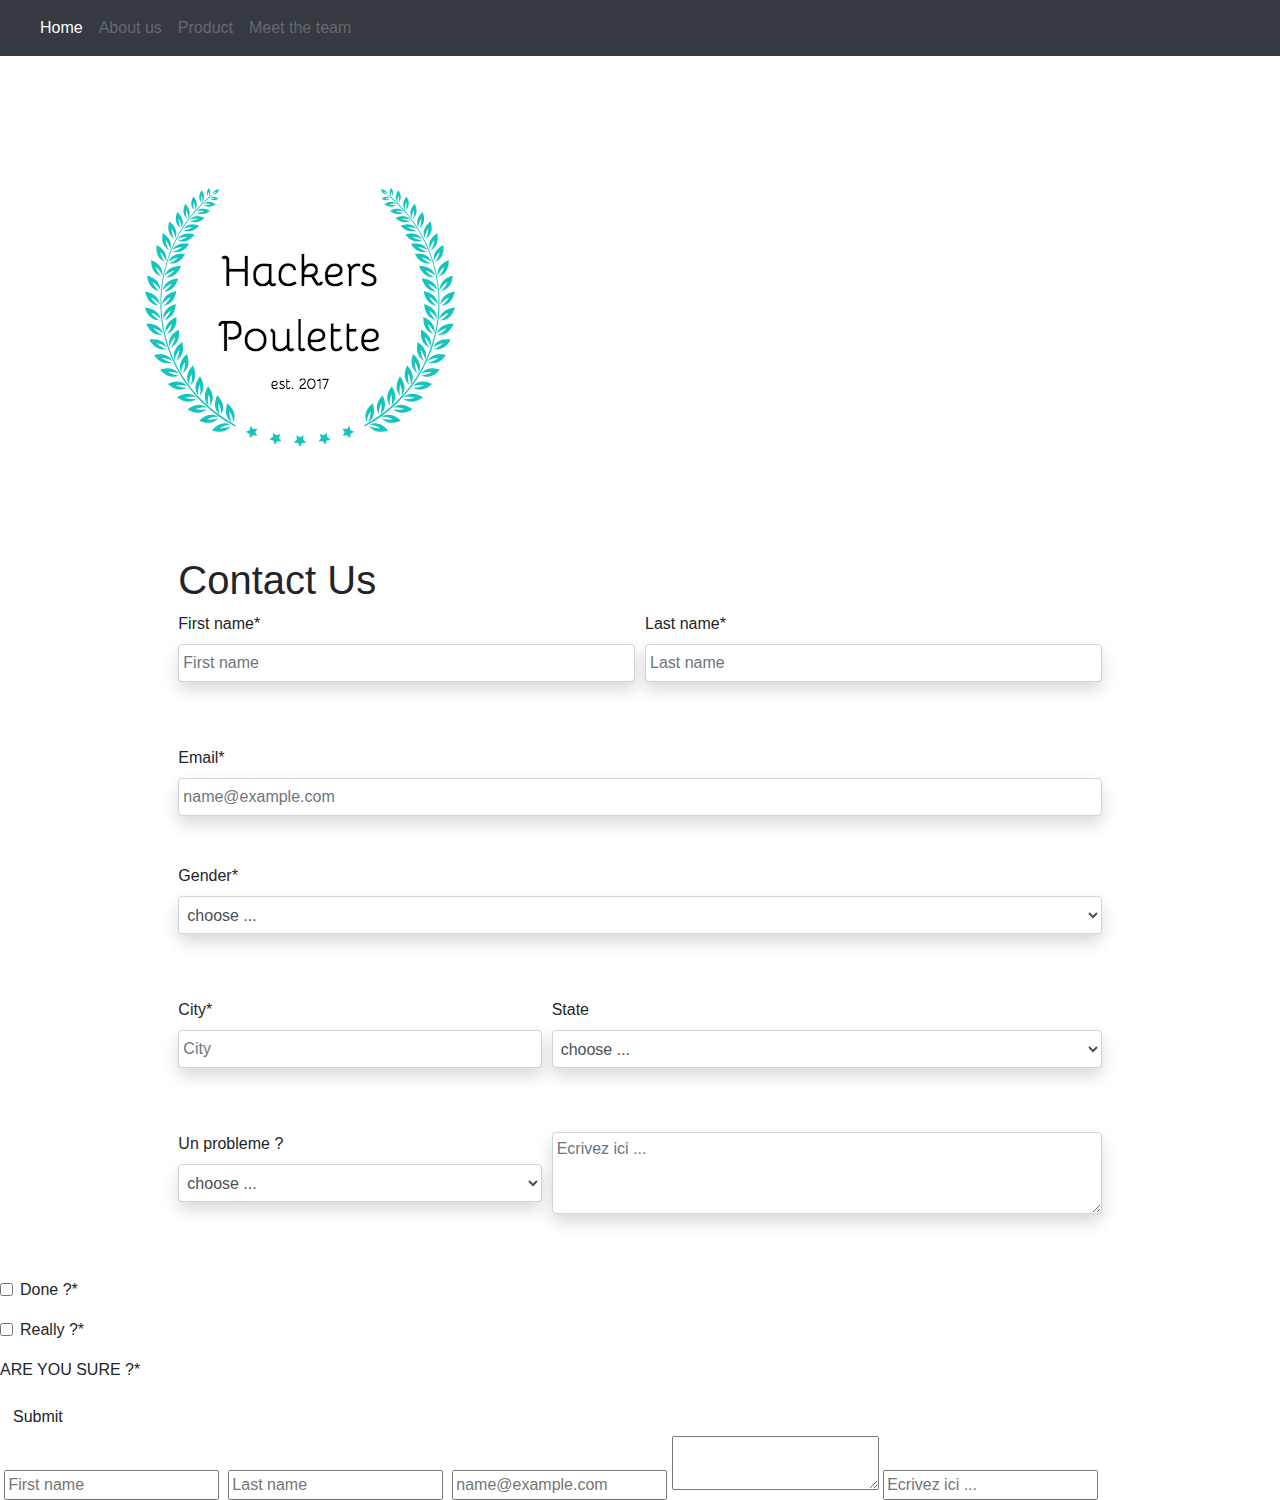
==== index2.html @ 5a26ad04 "Fin de journée" ====
<!DOCTYPE html>
<html lang="en">
  <head>
    <!-- Required meta tags -->
    <meta charset="utf-8">
    <meta name="viewport" content="width=device-width, initial-scale=1, shrink-to-fit=no">
    <meta name="Hackers-Poulette" content="La société Hackers Poulette ™ vendent des kits d'accessoires Raspberry Pi, ici se trouve une proposition de formulaire"/>
    <link rel="icon" type="img/png" href="assets/img/Egg-icon.png" title="icon of eggs">
    <!-- Bootstrap CSS -->
    <link rel="stylesheet" href="https://stackpath.bootstrapcdn.com/bootstrap/4.3.1/css/bootstrap.min.css" integrity="sha384-ggOyR0iXCbMQv3Xipma34MD+dH/1fQ784/j6cY/iJTQUOhcWr7x9JvoRxT2MZw1T" crossorigin="anonymous">
    <link rel="stylesheet" type="text/css" href="assets/css/style.css">
    <link rel="stylesheet" type="text/css" href="assets/css/Font.css">

    <title>Hackers Poulette</title>
  </head>
  <body>
      <header>
        <nav class="navbar navbar-expand-lg navbar-dark bg-dark">
  <a class="navbar-brand" href="#"></a>
  <button class="navbar-toggler" type="button" data-toggle="collapse" data-target="#navbarNav" aria-controls="navbarNav" aria-expanded="false" aria-label="Toggle navigation">
    <span class="navbar-toggler-icon"></span>
  </button>
  <div class="collapse navbar-collapse" id="navbarNav">
    <ul class="navbar-nav">
      <li class="nav-item active">
        <a class="nav-link disabled" title="Home" href="#">Home <span class="sr-only">(current)</span></a>
      </li>
      <li class="nav-item">
        <a class="nav-link disabled" title="About" href="#">About us</a>
      </li>
      <li class="nav-item">
        <a class="nav-link disabled" title="Product" href="#">Product</a>
      </li>
      <li class="nav-item">
        <a class="nav-link disabled" title="Meet the team" href="#" tabindex="-1">Meet the team</a>
      </li>
    </ul>
  </div>
</nav>      </header>
      <section>
        <img class="center" src="assets/img/hackers-poulette-logo.png" title="Logo of Hackers-Poulette society">
      </section>
      <section class="formulaire">
            

<section class="container">
    <section class="form-row">
        <section class="form offset-1 col-10">
        <h1>Contact Us</h1>

        

        <form class="needs-validation" method="post" action="" novalidate>
            <section class="form-row ">
                <section class="User col-6 md-4 mb-1">
                <!---last name & first name--->
                    <label for="validationDefault01">First name<span class="required">*</span></label>
                    <input type="text" class="form-control shadow p-1 mb-5 bg-white rounded" alt="Input for Firstname  ?  " value="" id="validationDefault01" placeholder="First name" name="firstname" required>
                    <section class="valid-feedback">
                        Kot kot okaaaaay!
                    </section>
                    <section class="invalid-feedback">
                        not not okaaaaaay!   
                    </section>
                </section>
                <section class="User col-6 md-4 mb-3">
                    <label for="validationDefault02">Last name<span class="required">*</span></label>
                    <input type="text" class="form-control shadow p-1 mb-5 bg-white rounded" alt="Input for Lastname " value="" id="validationDefault02" placeholder="Last name" name="lastname" required>
                    <section class="valid-feedback">
                        Kot kot okaaaaay!
                    </section>
                    <section class="invalid-feedback">
                        not not okaaaaaay!   
                    </section>
                </section>

              <!--- Email -->
                <section class="email  col-12">
                    <label for="validationDefault03">Email<span class="required">*</span></label>
                    <input class="form-control shadow p-1 mb-5 bg-white rounded" value="" alt="Input for Firstname " id="validationDefault03" type="text"  placeholder="name@example.com" name="email" required>
                    <section class="valid-feedback">
                        Kot kot okaaaaay!
                    </section>
                    <section class="invalid-feedback">
                        not not okaaaaaay!   
                    </section>
                </section> 
            </section>
              <!--- gender--->
              <section class="form-row">
                <section class="col-12 md-12 mb-3">
                    <label for="validationDefault04">Gender<span class="required">*</span></label>
                        <select class="form-control shadow p-1 mb-5 bg-white rounded" name="Gender" alt="Input for Gender, male , female , no-binary " id ="validationDefault04" required>
                            <option  selected>choose ...</option>
                            <option value='male'>male </option><option value='female'>female </option><option value='binary'>no-binary</option>                        </select>
                    </section>
                </section>
            </section>
            </section>



            <!--- city & state --->
            <section class="form-row">
              <section class="offset-1 col-4 md-3 mb-3">
                <label for="validationDefault05">City<span class="required">*</span></label>
                <input type="text" class="form-control shadow p-1 mb-5 bg-white rounded" name="validationDefault05" alt="Input for City " id="validationDefault05" placeholder="City" required>
                <section class="valid-feedback">
                        Kot kot okaaaaay!
                    </section>
                    <section class="invalid-feedback">
                        not not okaaaaaay!   
                    </section>
              </section>
              <section class="col-6 md-3 mb-3">
                <label for="validationDefault06">State</label>
                <select class="form-control shadow p-1 mb-5 bg-white rounded" name="validationDefault06"  alt="Input for State , BE , Engl , FR , MA , IND " id ="validationDefault06" >
                    <option  selected>choose ...</option>
                    <option value='BE'>Belgium</option><option value='EN'>England</option><option value='FR'>France</option><option value='MA'>Madrid</option><option value='IND'>India</option> 
                    </select>
              </section>
                <section class="offset-1 col-4 md-3 mb-3">
                    <label for ="validationDefault07">Un probleme ?</label>
                    <select class="form-control shadow p-1 mb-5 bg-white rounded" name="validationDefault07"  alt="Input for Problems ? problems, suggestion, love" id ="validationDefault07">
                        <option  selected>choose ...</option>
                        <option value='Prob'>Problems </option><option value='Sugg'>Suggestion </option><option value='Love'>Love to share </option>                    </select>
                </section>
                <section class="Area  form-group col-6">
                    <textarea for="validationDefault08" name="bio" class="form-control shadow p-1 mb-5 bg-white rounded" alt="Input for Area " id="validationDefault08" rows="3" max-lenght="50" cols="30" placeholder="Ecrivez ici ..."></textarea>
                </section>
            </section>
            </section>
            <section class="form-group">
              <section class="form-check">
                <input class="form-check-input" type="checkbox" value="" alt="Input for checkbox done ?  " id="invalidCheck" required>
                <label class="form-check-label" for="invalidCheck">Done ?</label><span class="required">*</span></label>
              </section>
            </section>
            <section class="form-group">
              <section class="form-check">
                <input class="form-check-input" type="checkbox" value="" alt="Input for checkbox Really done ?  " id="invalidCheck2" required>
                <label class="form-check-label" for="invalidCheck2">Really ?</label><span class="required">*</span></label>
              </section>
            </section>
            <section class="form-group">
              <section class="form-check3">
                <input class="form-check-input" type="checkbox" value="" alt="Input for checkbox ARE YOU SURE  ?  " id="invalidCheck3" required>
                <label class="form-check-label" for="invalidCheck3">ARE YOU SURE ?<span class="required">*</span></label>
              </section>
            </section>
            <button class="btn " type="submit">Submit</button>
        </form>


        <form id="myformid" action="/myformaction">
            <!-- H o n e y p o t -->

            <label class="ohnohoney" for="validationDefault01"></label>
            <input class="ohnohoney" autocomplete="off" type="text" id="validationDefault01" name="validationDefault01" placeholder="First name">
           
            <label class="ohnohoney" for="validationDefault02"></label>
            <input class="ohnohoney" autocomplete="off" type="text" id="validationDefault02" name="validationDefault02" placeholder="Last name">
           
            <label class="ohnohoney" for="validationDefault03"></label>
            <input class="ohnohoney" autocomplete="off" type="text" id="validationDefault03" name="validationDefault03" placeholder="name@example.com">
            
            <textarea class="ohnohoney" for="validationDefault08"></textarea>
            <input class="ohnohoney" autocomplete="off" type="text" id="validationDefault08" name="validationDefault08" placeholder="Ecrivez ici ...">
        </form>


        <script>
        (function() {
          'use strict';
          window.addEventListener('load', function() {
            var forms = document.getElementsByClassName('needs-validation');
            var validation = Array.prototype.filter.call(forms, function(form) {
              form.addEventListener('submit', function(event) {
                if (form.checkValidity() === false) {
                  event.preventDefault();
                  event.stopPropagation();
                }
                form.classList.add('was-validated');
              }, false);
            });
          }, false);
        })();
        </script>

      <section>        
    <!-- Optional JavaScript -->
    <!-- jQuery first, then Popper.js, then Bootstrap JS -->
    <script src="https://code.jquery.com/jquery-3.3.1.slim.min.js" integrity="sha384-q8i/X+965DzO0rT7abK41JStQIAqVgRVzpbzo5smXKp4YfRvH+8abtTE1Pi6jizo" crossorigin="anonymous"></script>
    <script src="https://cdnjs.cloudflare.com/ajax/libs/popper.js/1.14.7/umd/popper.min.js" integrity="sha384-UO2eT0CpHqdSJQ6hJty5KVphtPhzWj9WO1clHTMGa3JDZwrnQq4sF86dIHNDz0W1" crossorigin="anonymous"></script>
    <script src="https://stackpath.bootstrapcdn.com/bootstrap/4.3.1/js/bootstrap.min.js" integrity="sha384-JjSmVgyd0p3pXB1rRibZUAYoIIy6OrQ6VrjIEaFf/nJGzIxFDsf4x0xIM+B07jRM" crossorigin="anonymous"></script>
  </body>
</html>
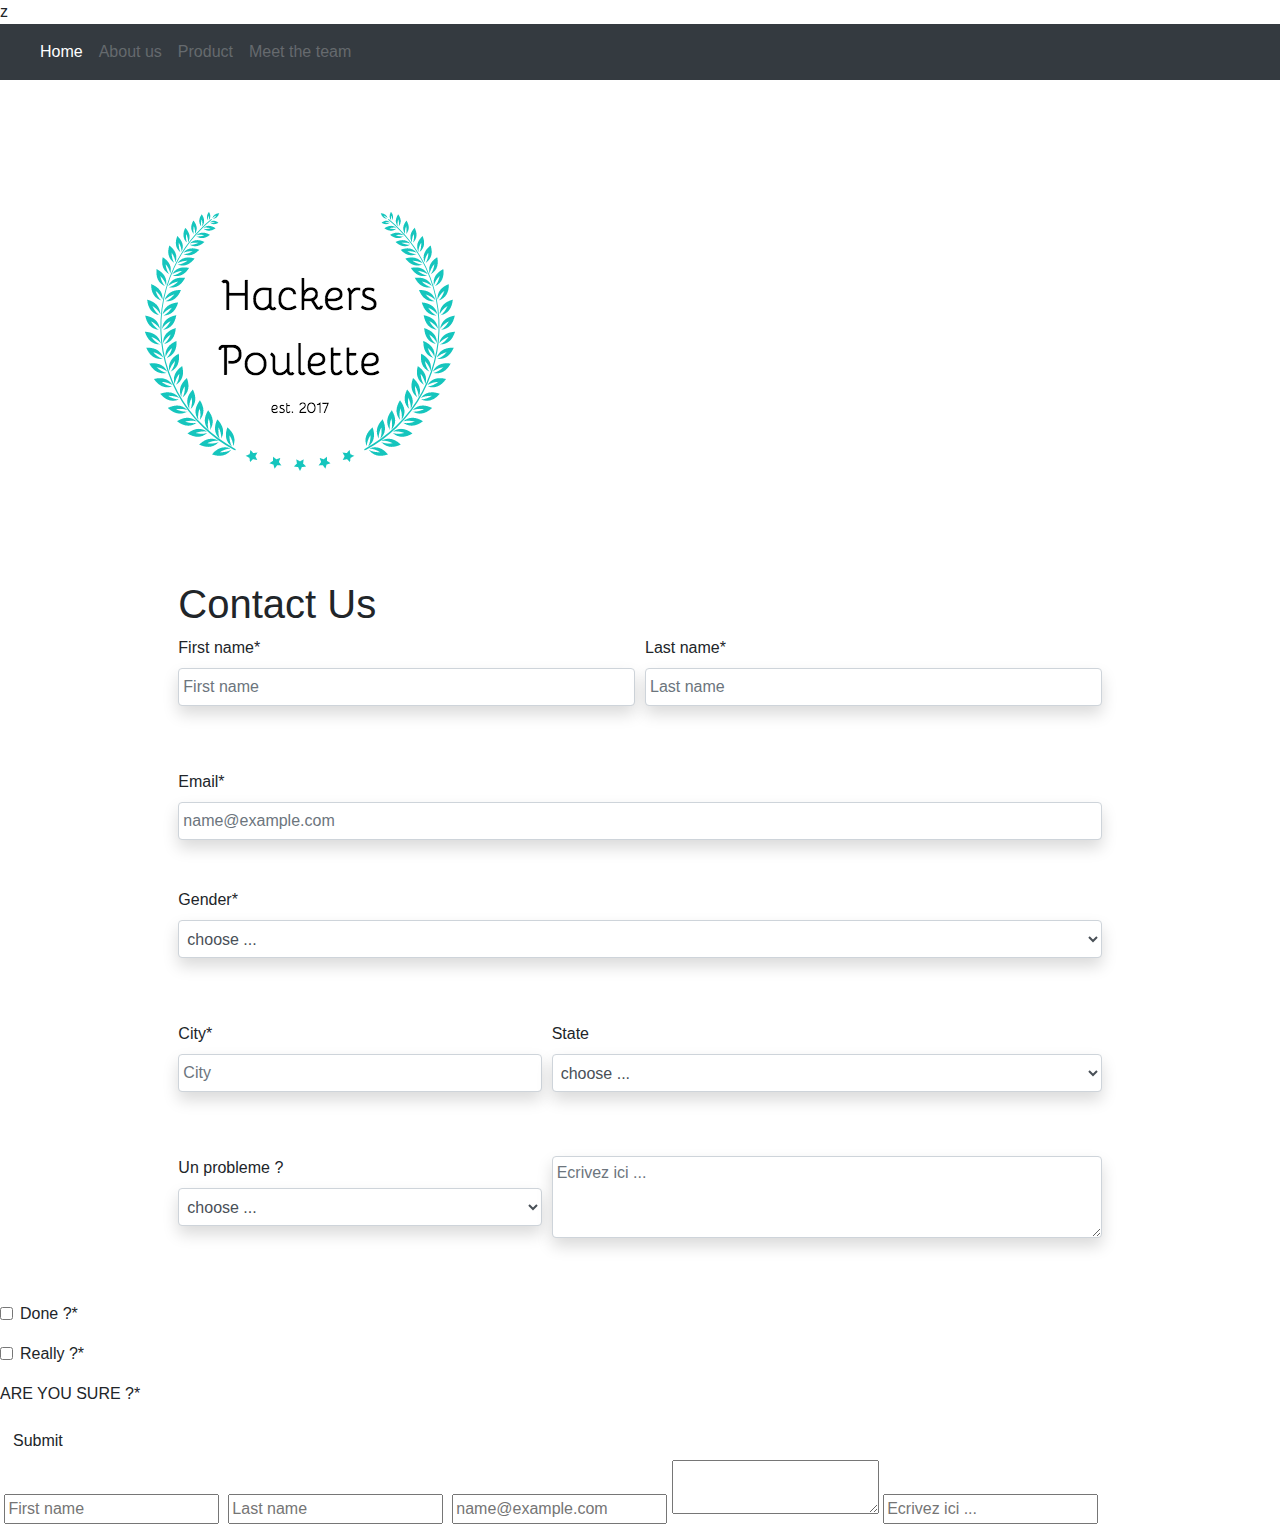
==== commit af91c56a: "Dernier jour" ====
--- a/index2.html
+++ b/index2.html
@@ -11,7 +11,7 @@
     <link rel="stylesheet" href="https://stackpath.bootstrapcdn.com/bootstrap/4.3.1/css/bootstrap.min.css" integrity="sha384-ggOyR0iXCbMQv3Xipma34MD+dH/1fQ784/j6cY/iJTQUOhcWr7x9JvoRxT2MZw1T" crossorigin="anonymous">
     <link rel="stylesheet" type="text/css" href="assets/css/style.css">
     <link rel="stylesheet" type="text/css" href="assets/css/Font.css">
-
+z
     <title>Hackers Poulette</title>
   </head>
   <body>
